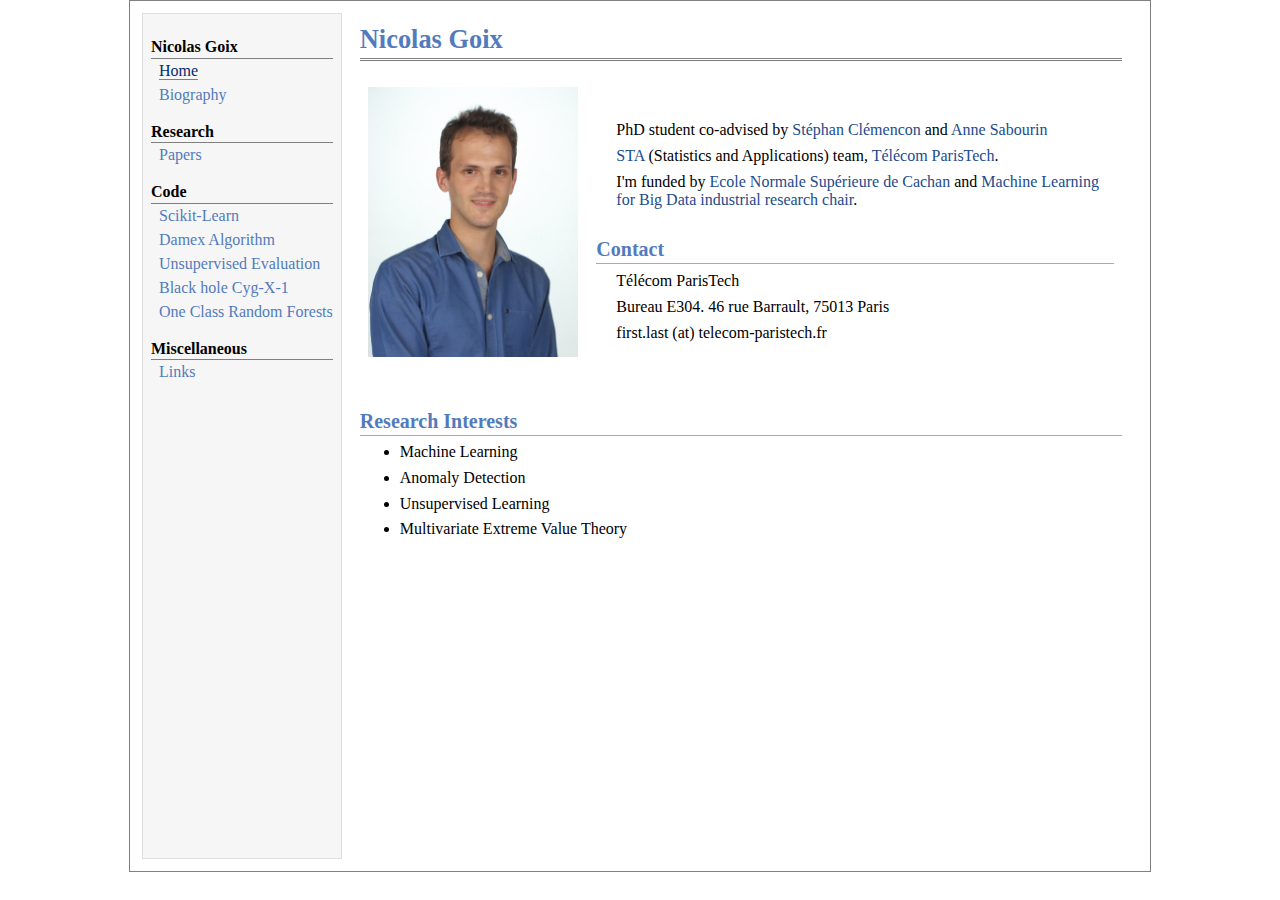
==== index.html @ 18d91b1b "first commit" ====
<?xml version="1.0" encoding="UTF-8"?>
<!DOCTYPE html>
<html>
	<head>
		<!-- <meta name="generator" content="jemdoc, see http://jemdoc.jaboc.net/" /> -->
		<!-- <meta http-equiv="Content-Type" content="text/html;charset=UTF-8" /> -->
		<link rel="stylesheet" href="jemdoc.css" type="text/css" />
		<title>Nicolas Goix</title>
	</head>
	<body>
		<script type="text/javascript">
			var gaJsHost = (("https:" == document.location.protocol) ? "https://ssl." : "http://www.");
			document.write(unescape("%3Cscript src='" + gaJsHost + "google-analytics.com/ga.js' type='text/javascript'%3E%3C/script%3E"));
		</script>
		<script type="text/javascript">
			try {
				var pageTracker = _gat._getTracker("UA-72770721-1");
				pageTracker._trackPageview();
			} catch(err) {}
		</script>
		<table summary="Table for page layout." id="tlayout">
			<tr valign="top">
				<td id="layout-menu">
					<div class="menu-category">Nicolas Goix</div>
					<div class="menu-item"><a href="index.html" class="current">Home</a></div>
					<div class="menu-item"><a href="biography.html">Biography</a></div>

					<div class="menu-category">Research</div>
					<div class="menu-item"><a href="papers.html">Papers</a></div>

					<div class="menu-category">Code </div>
					<div class="menu-item"><a href="sklearn.html">Scikit-Learn</a></div>
					<div class="menu-item"><a href="damex.html">Damex Algorithm</a></div>
					<div class="menu-item"><a href="emmv.html">Unsupervised Evaluation</a></div>
					<div class="menu-item"><a href="nyu.html">Black hole Cyg-X-1</a></div>
					<div class="menu-item"><a href="ocrf.html">One Class Random Forests</a></div>

					<div class="menu-category">Miscellaneous</div>
					<div class="menu-item"><a href="links.html">Links</a></div>

				</td>
				<td id="layout-content">
					<div id="toptitle">
						<h1>Nicolas Goix</h1>
					</div>
					<table class="imgtable">
						<tr>
							<td>
								<img src="profil.jpg" alt="" width="210px" height="270px" />&nbsp;
							</td>
							<td align="left">
								<dl>
									<dt>PhD student co-advised by <a href="http://perso.telecom-paristech.fr/~clemenco/Home.html" target="_blank">St&eacutephan Cl&eacutemencon</a> and  <a href="http://perso.telecom-paristech.fr/~sabourin/" target="_blank">Anne Sabourin</a></dt>
									<dd><p></p></dd>
									<dt><a href="http://www.tsi.telecom-paristech.fr/sta/en/" target="_blank">STA</a> (Statistics and Applications) team, <a href="http://www.telecom-paristech.fr/eng/training-innovating-in-a-digital-world.html" target="_blank">T&eacutel&eacutecom ParisTech</a>.</dt>
									<dd><p></p></dd>
									<dt>I'm funded by <a href="http://www.ens-cachan.fr/" target="_blank">Ecole Normale Sup&eacuterieure de Cachan</a> and <a href="http://machinelearningforbigdata.telecom-paristech.fr/en/" target="_blank">Machine Learning for Big Data industrial research chair</a>.</dt>
									<dd><p></p></dd>
									
								</dl>
								<h2>Contact</h2>
								<dl>
									<dt>T&eacutel&eacutecom ParisTech</dt>
									<dd><p></p></dd>
									<dt>Bureau E304. 46 rue Barrault, 75013 Paris</dt>
									<dd><p></p></dd>
									<dd><p></p></dd>
									<dt>first.last (at) telecom-paristech.fr</dt>
									<dd><p></p></dd>									
								</dl>
							</td>
						</tr>
					</table>
					<h2>Research Interests</h2>
					<ul>
						<li><p>Machine Learning</p></li>
						<li><p>Anomaly Detection</p></li>
						<li><p>Unsupervised Learning</p></li>
						<li><p>Multivariate Extreme Value Theory</p></li>
					</ul>
					<!-- <div id="footer"> -->
					<!-- 	<div id="footer-text"> -->
					<!-- 		Page generated by <a href="http://jemdoc.jaboc.net/">jemdoc</a>. -->
					<!-- 	</div> -->
					<!-- </div> -->
				</td>
			</tr>
		</table>
	</body>
</html>
---- jemdoc.css ----
/* Default css file for jemdoc. */

table#tlayout {
    border: none;
    border-collapse: separate;
    background: white;
    height:850px;
}

body {
	background: white;
	font-family: Georgia, serif;
	padding-bottom: 18px;
	margin: auto;
	width:1000px;
	height:850px;
	border:1px solid gray;
	padding:10px;
}

#layout-menu {
	background: #f6f6f6;
	border: 1px solid #dddddd;
	padding-top: 0.5em;
	padding-left: 8px;
	padding-right: 8px;
	font-size: 1.0em;
	width: auto;
	white-space: nowrap;
    text-align: left;
    vertical-align: top;
}

#layout-menu td {
	background: #f4f4f4;
    vertical-align: top;
}

#layout-content {
	padding-top: 0.0em;
	padding-left: 1.0em;
	padding-right: 1.0em;
    border: none;
    background: white;
    text-align: left;
    vertical-align: top;
}

#layout-menu a {
	line-height: 1.5em;
	margin-left: 0.5em;
}

tt {
    background: #ffffdd;
}

pre, tt {
	font-size: 90%;
	font-family: monaco, monospace;
}

a, a > tt {
	color: #224b8d;
	text-decoration: none;
}

a:hover {
	border-bottom: 1px gray dotted;
}

#layout-menu a.current:link, #layout-menu a.current:visited {
	color: #022b6d;
	border-bottom: 1px gray solid;
}
#layout-menu a:link, #layout-menu a:visited, #layout-menu a:hover {
	color: #527bbd;
	text-decoration: none;
}
#layout-menu a:hover {
	text-decoration: none;
}

div.menu-category {
	border-bottom: 1px solid gray;
	margin-top: 0.8em;
	padding-top: 0.2em;
	padding-bottom: 0.1em;
	font-weight: bold;
}

div.menu-item {
	padding-left: 16px;
	text-indent: -16px;
}

div#toptitle {
	padding-bottom: 0.2em;
	margin-bottom: 1.5em;
	border-bottom: 3px double gray;
}

/* Reduce space if we begin the page with a title. */
div#toptitle + h2, div#toptitle + h3 {
	margin-top: -0.7em;
}

div#subtitle {
	margin-top: 0.0em;
	margin-bottom: 0.0em;
	padding-top: 0em;
	padding-bottom: 0.1em;
}

em {
	font-style: italic;
}

strong {
	font-weight: bold;
}


h1, h2, h3 {
	color: #527bbd;
	margin-top: 0.7em;
	margin-bottom: 0.3em;
	padding-bottom: 0.2em;
	line-height: 1.0;
	padding-top: 0.5em;
	border-bottom: 1px solid #aaaaaa;
}

h1 {
	font-size: 165%;
}

h2 {
	padding-top: 0.8em;
	font-size: 125%;
}

h2 + h3 {
    padding-top: 0.2em;
}

h3 {
	font-size: 110%;
	border-bottom: none;
}

p {
	margin-top: 0.0em;
	margin-bottom: 0.8em;
	padding: 0;
	line-height: 1.3;
}

pre {
	padding: 0;
	margin: 0;
}

div#footer {
	font-size: small;
	border-top: 1px solid #c0c0c0;
	padding-top: 0.1em;
	margin-top: 4.0em;
	color: #c0c0c0;
}

div#footer a {
	color: #80a0b0;
}

div#footer-text {
	float: left;
	padding-bottom: 8px;
}

ul, ol, dl {
	margin-top: 0.2em;
	padding-top: 0;
	margin-bottom: 0.8em;
}

dt {
	margin-top: 0.5em;
	margin-bottom: 0;
}

dl {
	margin-left: 20px;
}

dd {
	color: #222222;
}

dd > *:first-child {
	margin-top: 0;
}

ul {
	list-style-position: outside;
	list-style-type: disc;
	list-style-color: blue;
}

p + ul, p + ol {
	margin-top: -0.5em;
}

li ul, li ol {
	margin-top: -0.3em;
}

ol {
	list-style-position: outside;
	list-style-type: decimal;
}

li p, dd p {
	margin-bottom: 0.3em;
}

ol ol {
	list-style-type: lower-alpha;
}

ol ol ol {
	list-style-type: lower-roman;
}

p + div.codeblock {
	margin-top: -0.6em;
}

div.codeblock, div.infoblock {
	margin-right: 0%;
	margin-top: 1.2em;
	margin-bottom: 1.3em;
}

div.blocktitle {
	font-weight: bold;
	color: #cd7b62;
	margin-top: 1.2em;
	margin-bottom: 0.1em;
}

div.blockcontent {
	border: 1px solid silver;
	padding: 0.3em 0.5em;
}

div.infoblock > div.blockcontent {
	background: #ffffee;
}

div.blockcontent p + ul, div.blockcontent p + ol {
	margin-top: 0.4em;
}

div.infoblock p {
	margin-bottom: 0em;
}

div.infoblock li p, div.infoblock dd p {
	margin-bottom: 0.5em;
}

div.infoblock p + p {
	margin-top: 0.8em;
}

div.codeblock > div.blockcontent {
	background: #f6f6f6;
}

span.pycommand {
	color: #000070;
}

span.statement {
	color: #008800;
}
span.builtin {
	color: #000088;
}
span.special {
	color: #990000;
}
span.operator {
	color: #880000;
}
span.error {
	color: #aa0000;
}
span.comment, span.comment > *, span.string, span.string > * {
	color: #606060;
}

@media print {
	#layout-menu { display: none; }
}

#fwtitle {
	margin: 2px;
}

#fwtitle #toptitle {
	padding-left: 0.5em;
	margin-bottom: 0.5em;
}

#layout-content h1:first-child, #layout-content h2:first-child, #layout-content h3:first-child {
	margin-top: -0.7em;
}

div#toptitle h1, #layout-content div#toptitle h1 {
	margin-bottom: 0.0em;
	padding-bottom: 0.1em;
	padding-top: 0;
	margin-top: 0.5em;
	border-bottom: none;
}

img.eq {
	padding: 0;
	padding-left: 0.1em;
	padding-right: 0.1em;
	margin: 0;
}

img.eqwl {
	padding-left: 2em;
	padding-top: 0.6em;
	padding-bottom: 0.2em;
	margin: 0;
}

table {
    border: 2px solid black;
    border-collapse: collapse;
}

td {
    padding: 2px;
    padding-left: 0.5em;
    padding-right: 0.5em;
    text-align: center;
    border: 1px solid gray;
}

table + table {
    margin-top: 1em;
}

tr.heading {
    font-weight: bold;
    border-bottom: 2px solid black;
}

img {
    border: none;
}

table.imgtable, table.imgtable td {
    border: none;
    text-align: left;
}
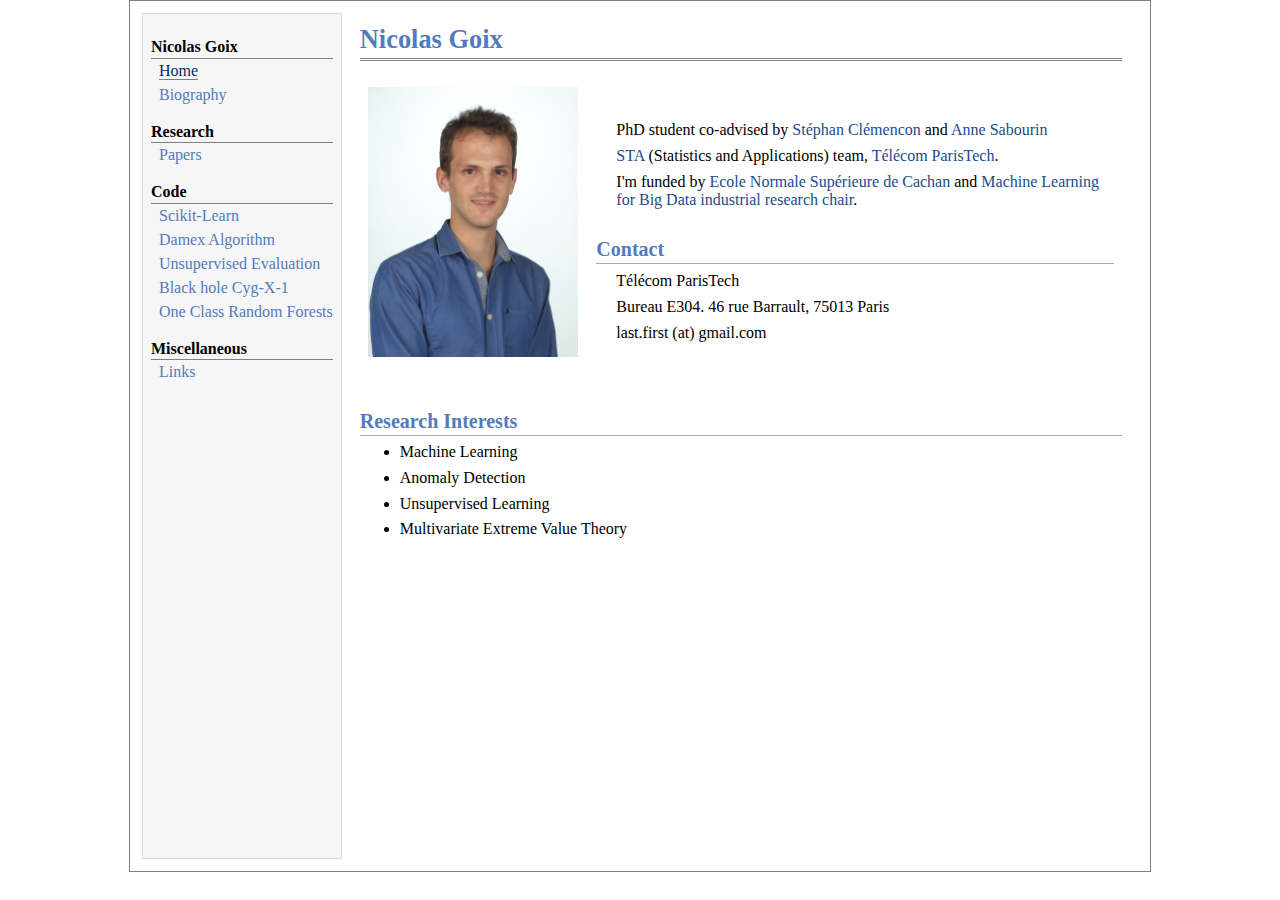
==== commit 256e0582: "up cv" ====
--- a/index.html
+++ b/index.html
@@ -65,7 +65,7 @@
 									<dt>Bureau E304. 46 rue Barrault, 75013 Paris</dt>
 									<dd><p></p></dd>
 									<dd><p></p></dd>
-									<dt>first.last (at) telecom-paristech.fr</dt>
+									<dt>last.first (at) gmail.com</dt>
 									<dd><p></p></dd>									
 								</dl>
 							</td>
